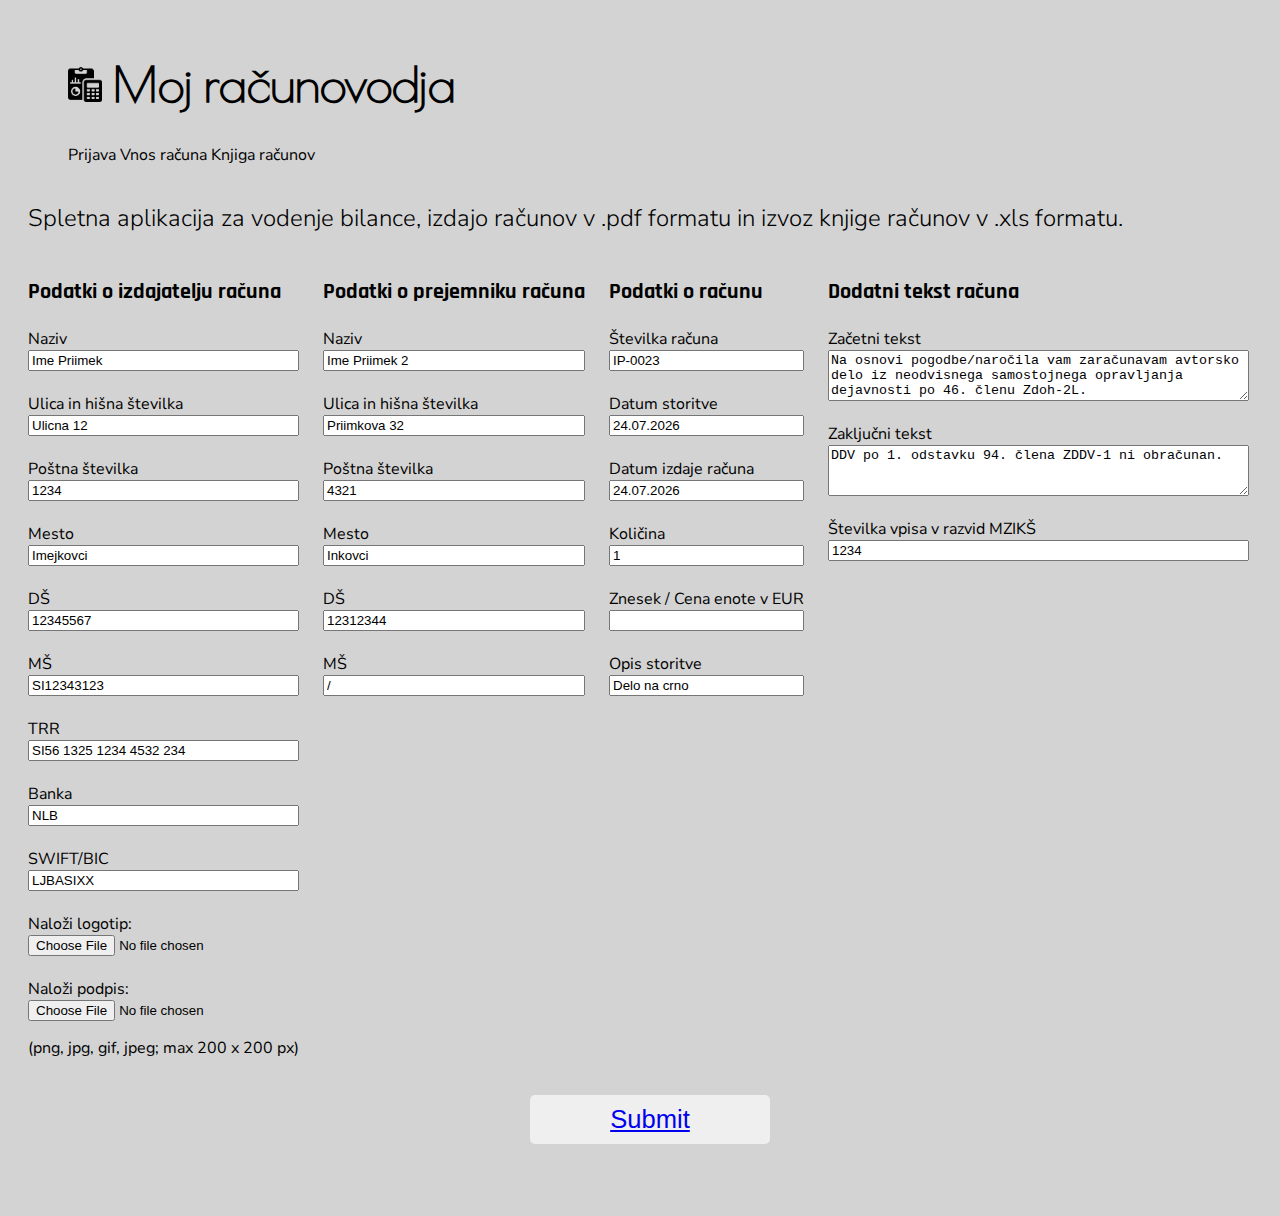
==== index.html @ 77cb7eb8 "Add files" ====
<!DOCTYPE html>
<!DOCTYPE html>
<html lang="en">
<head>
    <meta charset="UTF-8">
    <meta name="viewport" content="width=device-width, initial-scale=1.0">
    <link rel="preconnect" href="https://fonts.googleapis.com">
    <link rel="preconnect" href="https://fonts.gstatic.com" crossorigin>
    <link href="https://fonts.googleapis.com/css2?family=Nunito+Sans:wght@200;400;700&family=Poiret+One&family=Rajdhani:wght@600;700&display=swap" rel="stylesheet">
    <link rel="stylesheet" href="./assets/style.css">
    <title>Moj računovodja</title>
</head>
<body>
    <header id="menu">
        <ul>
            <li>
                <h1><img id="logo" src="./img/ikona.png" alt="Logo"> Moj računovodja</h1>
            </li>
            <li>Prijava</li>
            <li>Vnos računa</li>
            <li>Knjiga računov</li>
        </ul>
        <h2>Spletna aplikacija za vodenje bilance, izdajo računov v .pdf formatu in izvoz knjige računov v .xls 
            formatu.</h2>
    </header>
    <main id="form">
        <form action="/vnosPodatkov.js">
            <div id="podatki-izdajatelj">
                <h3>Podatki o izdajatelju računa</h3>
                <label for="naziv-izdajatelja">Naziv</label>
                <input type="text" name="izdajatelj" id="naziv-izdajatelja" value="Ime Priimek" required><br>
                <label for="ulica-izdajatelja">Ulica in hišna številka</label>
                <input type="text" name="izdajatelj" id="ulica-izdajatelja" value="Ulicna 12" required><br>
                <label for="postna-izdajatelja">Poštna številka</label>
                <input type="text" name="izdajatelj" id="postna-izdajatelja" value="1234" required><br>
                <label for="mesto-izdajatelja">Mesto</label>
                <input type="text" name="izdajatelj" id="mesto-izdajatelja" value="Imejkovci" required><br>
                <label for="davcna-izdajatelja">DŠ</label>
                <input type="text" name="izdajatelj" id="davcna-izdajatelja" value="12345567" required><br>
                <label for="maticna-izdajatelja">MŠ</label>
                <input type="text" name="izdajatelj" id="maticna-izdajatelja" value="SI12343123"><br>
                <label for="trr-izdajatelja">TRR</label>
                <input type="text" name="izdajatelj" id="trr-izdajatelja" value="SI56 1325 1234 4532 234" required><br>
                <label for="banka-izdajatelja">Banka</label>
                <input type="text" name="izdajatelj" id="banka-izdajatelja" value="NLB" required><br>
                <label for="bic-izdajatelja">SWIFT/BIC</label>
                <input type="text" name="izdajatelj" id="bic-izdajatelja" value="LJBASIXX" required><br>
                <label for="logotip-izdajatelja">Naloži logotip:</label>
                <input type="file" id="logotip-izdajatelja" name="logotip" accept=".png,.jpg,.gif,.jpeg"><br>
                <label for="podpis-izdajatelja">Naloži podpis:</label>
                <input type="file" id="podpis-izdajatelja" name="podpis" accept=".png,.jpg,.gif,.jpeg">
                <p>(png, jpg, gif, jpeg; max 200 x 200 px)</p>
            </div>
            <div id="podatki-prejemnik">
                <h3>Podatki o prejemniku računa</h3>
                <label for="naziv-prejemnika">Naziv</label>
                <input type="text" id="naziv-prejemnika" name="Prejemnik" value="Ime Priimek 2" required><br>
                <label for="ulica-prejemnika">Ulica in hišna številka</label>
                <input type="text" id="ulica-prejemnika" name="Prejemnik" value="Priimkova 32" required><br>
                <label for="postna-prejemnika">Poštna številka</label>
                <input type="text" id="postna-prejemnika" name="Prejemnik" value="4321" required><br>
                <label for="mesto-prejemnika">Mesto</label>
                <input type="text" id="mesto-prejemnika" name="Prejemnik" value="Inkovci" required><br>
                <label for="davcna-prejemnika">DŠ</label>
                <input type="text" id="davcna-prejemnika" name="Prejemnik" value="12312344" required><br>
                <label for="maticna-prejemnika">MŠ</label>
                <input type="text" id="maticna-prejemnika" name="Prejemnik" value="/">
            </div>
            <div id="podatki-racun">
                <h3>Podatki o računu</h3>
                <label for="stevilka-racun">Številka računa</label>
                <input type="text" name="Racun" id="stevilka-racun" value="IP-0023" required><br>
                <label for="datum-storitve-racun">Datum storitve</label>
                <input type="text" name="Racun" id="datum-storitve-racun" required><br>
                <label for="datum-izdaje-racun">Datum izdaje računa</label>
                <input type="text" name="Racun" id="datum-izdaje-racun" required><br>
                <label for="kolicina-racun">Količina</label>
                <input type="number" name="Racun" id="kolicina-racun" value="1" required><br>
                <label for="znesek-racun">Znesek / Cena enote v EUR</label>
                <input type="number" name="Racun" id="znesek-racun" value="123,44" required><br> <!-- KONVERTIRAJ V FLOAT Z 2 DECIMALKAMA!!! -->
                <label for="opis-racun">Opis storitve</label>
                <input type="text" name="Racun" id="opis-racun" value="Delo na crno" required><br>
            </div>
            <div id="dodatni-tekst-racun">
                <h3>Dodatni tekst računa</h3>
                <label for="zacetni-text-racun">Začetni tekst</label>
                <textarea id="zacetni-text-racun" rows="3" cols="50">Na osnovi pogodbe/naročila vam zaračunavam avtorsko delo iz neodvisnega samostojnega opravljanja dejavnosti po 46. členu Zdoh-2L.</textarea><br>
                <label for="zakljucni-text-racun">Zaključni tekst</label>
                <textarea id="zakljucni-text-racun" rows="3" cols="50">DDV po 1. odstavku 94. člena ZDDV-1 ni obračunan.</textarea><br>
                <label for="vpis-mziks-racun">Številka vpisa v razvid MZIKŠ</label>
                <input type="text" id="vpis-mziks-racun" value="1234"><br>
            </div>
        </form>
        <button type="button" id="submit" onclick="submitForm()"><a href="./invoice_template.html">Submit</a></button>
        <br>
        <br>
    </main>
    <script type="text/javascript" src="./script.js"></script>
</body>
</html>
---- assets/style.css ----
body {
    font-family: 'Nunito Sans', sans-serif;
    background-color: lightgray;
    font-size: 16px;
}

h1 {
    font-family: 'Poiret One', cursive;
    font-size: 3rem;
}

h2 {
    font-weight: 300;
}

h3 {
    font-family: 'Rajdhani', sans-serif;
    font-weight: 700;
    font-size: 1.4rem;
}

#logo {
    max-height: 2.2rem;
}

ul li {
    display: inline;
}

header,
#form {
    display: grid;
    padding-left: 20px;
}

form div {
    display: inline-grid;
}

#podatki-izdajatelj {
    padding-right: 20px;
}

#podatki-prejemnik {
    padding-right: 20px;
}

#podatki-racun {
    padding-right: 20px;
}

#dodatni-tekst-racuna {
    min-width: 400px;
}

#submit {
    width: 15rem;
    padding: 10px;
    margin: 20px auto;
    font-size: 1.6rem;
    border-radius: 5px;
    border: 0px solid;
}

#submit:hover {
    background-color: rgb(117, 228, 253);
}
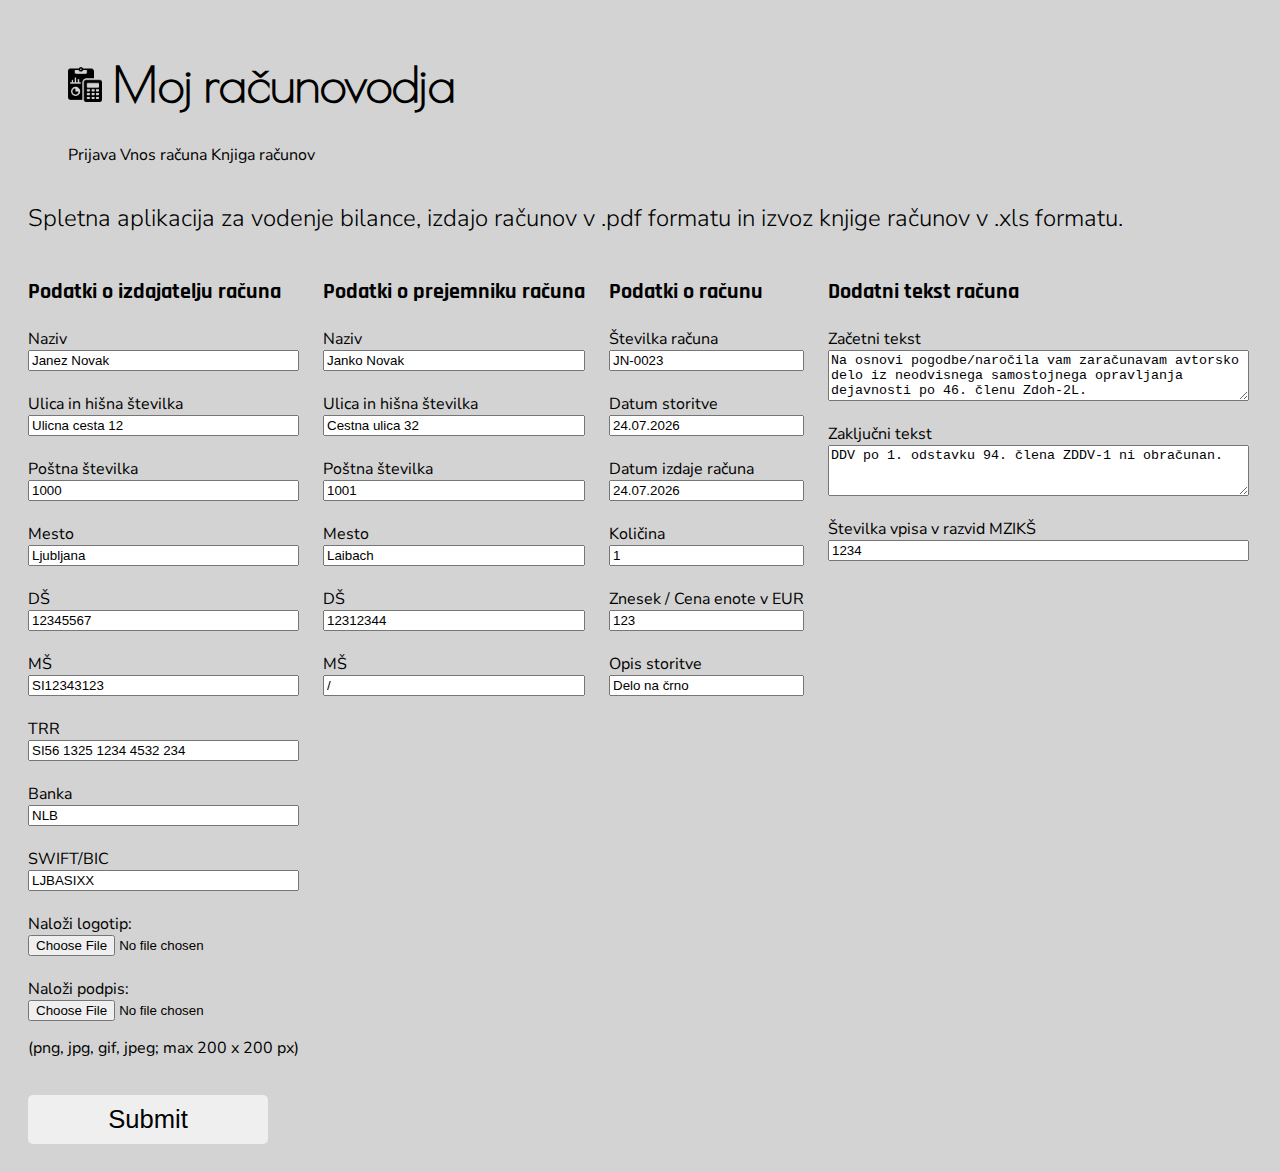
==== commit e7edb976: "Reformat code" ====
--- a/index.html
+++ b/index.html
@@ -24,76 +24,75 @@
             formatu.</h2>
     </header>
     <main id="form">
-        <form action="/vnosPodatkov.js">
+        <form action="./invoice_template.html" method="get">
             <div id="podatki-izdajatelj">
                 <h3>Podatki o izdajatelju računa</h3>
                 <label for="naziv-izdajatelja">Naziv</label>
-                <input type="text" name="izdajatelj" id="naziv-izdajatelja" value="Ime Priimek" required><br>
+                <input type="text" name="naziv-izdajatelja" id="naziv-izdajatelja" value="Janez Novak" required><br>
                 <label for="ulica-izdajatelja">Ulica in hišna številka</label>
-                <input type="text" name="izdajatelj" id="ulica-izdajatelja" value="Ulicna 12" required><br>
+                <input type="text" name="ulica-izdajatelja" id="ulica-izdajatelja" value="Ulicna cesta 12" required><br>
                 <label for="postna-izdajatelja">Poštna številka</label>
-                <input type="text" name="izdajatelj" id="postna-izdajatelja" value="1234" required><br>
+                <input type="text" name="postna-izdajatelja" id="postna-izdajatelja" value="1000" required><br>
                 <label for="mesto-izdajatelja">Mesto</label>
-                <input type="text" name="izdajatelj" id="mesto-izdajatelja" value="Imejkovci" required><br>
+                <input type="text" name="izdajatelj" id="mesto-izdajatelja" value="Ljubljana" required><br>
                 <label for="davcna-izdajatelja">DŠ</label>
-                <input type="text" name="izdajatelj" id="davcna-izdajatelja" value="12345567" required><br>
+                <input type="text" name="davcna-izdajatelja" id="davcna-izdajatelja" value="12345567" required><br>
                 <label for="maticna-izdajatelja">MŠ</label>
-                <input type="text" name="izdajatelj" id="maticna-izdajatelja" value="SI12343123"><br>
+                <input type="text" name="maticna-izdajatelja" id="maticna-izdajatelja" value="SI12343123"><br>
                 <label for="trr-izdajatelja">TRR</label>
-                <input type="text" name="izdajatelj" id="trr-izdajatelja" value="SI56 1325 1234 4532 234" required><br>
+                <input type="text" name="trr-izdajatelja" id="trr-izdajatelja" value="SI56 1325 1234 4532 234" required><br>
                 <label for="banka-izdajatelja">Banka</label>
-                <input type="text" name="izdajatelj" id="banka-izdajatelja" value="NLB" required><br>
+                <input type="text" name="banka-izdajatelja" id="banka-izdajatelja" value="NLB" required><br>
                 <label for="bic-izdajatelja">SWIFT/BIC</label>
-                <input type="text" name="izdajatelj" id="bic-izdajatelja" value="LJBASIXX" required><br>
+                <input type="text" name="bic-izdajatelja" id="bic-izdajatelja" value="LJBASIXX" required><br>
                 <label for="logotip-izdajatelja">Naloži logotip:</label>
-                <input type="file" id="logotip-izdajatelja" name="logotip" accept=".png,.jpg,.gif,.jpeg"><br>
+                <input type="file" id="logotip-izdajatelja" name="logotip-izdajatelja" accept=".png,.jpg,.gif,.jpeg"><br>
                 <label for="podpis-izdajatelja">Naloži podpis:</label>
-                <input type="file" id="podpis-izdajatelja" name="podpis" accept=".png,.jpg,.gif,.jpeg">
+                <input type="file" id="podpis-izdajatelja" name="podpis-izdajatelja" accept=".png,.jpg,.gif,.jpeg">
                 <p>(png, jpg, gif, jpeg; max 200 x 200 px)</p>
             </div>
             <div id="podatki-prejemnik">
                 <h3>Podatki o prejemniku računa</h3>
                 <label for="naziv-prejemnika">Naziv</label>
-                <input type="text" id="naziv-prejemnika" name="Prejemnik" value="Ime Priimek 2" required><br>
+                <input type="text" id="naziv-prejemnika" name="naziv-prejemnika" value="Janko Novak" required><br>
                 <label for="ulica-prejemnika">Ulica in hišna številka</label>
-                <input type="text" id="ulica-prejemnika" name="Prejemnik" value="Priimkova 32" required><br>
+                <input type="text" id="ulica-prejemnika" name="ulica-prejemnika" value="Cestna ulica 32" required><br>
                 <label for="postna-prejemnika">Poštna številka</label>
-                <input type="text" id="postna-prejemnika" name="Prejemnik" value="4321" required><br>
+                <input type="text" id="postna-prejemnika" name="postna-prejemnika" value="1001" required><br>
                 <label for="mesto-prejemnika">Mesto</label>
-                <input type="text" id="mesto-prejemnika" name="Prejemnik" value="Inkovci" required><br>
+                <input type="text" id="mesto-prejemnika" name="mesto-prejemnika" value="Laibach" required><br>
                 <label for="davcna-prejemnika">DŠ</label>
-                <input type="text" id="davcna-prejemnika" name="Prejemnik" value="12312344" required><br>
+                <input type="text" id="davcna-prejemnika" name="davcna-prejemnika" value="12312344" required><br>
                 <label for="maticna-prejemnika">MŠ</label>
-                <input type="text" id="maticna-prejemnika" name="Prejemnik" value="/">
+                <input type="text" id="maticna-prejemnika" name="maticna-prejemnika" value="/">
             </div>
             <div id="podatki-racun">
                 <h3>Podatki o računu</h3>
                 <label for="stevilka-racun">Številka računa</label>
-                <input type="text" name="Racun" id="stevilka-racun" value="IP-0023" required><br>
+                <input type="text" name="stevilka-racun" id="stevilka-racun" value="JN-0023" required><br>
                 <label for="datum-storitve-racun">Datum storitve</label>
-                <input type="text" name="Racun" id="datum-storitve-racun" required><br>
+                <input type="text" name="datum-storitve-racun" id="datum-storitve-racun" required><br>
                 <label for="datum-izdaje-racun">Datum izdaje računa</label>
-                <input type="text" name="Racun" id="datum-izdaje-racun" required><br>
+                <input type="text" name="datum-izdaje-racun" id="datum-izdaje-racun" required><br>
                 <label for="kolicina-racun">Količina</label>
-                <input type="number" name="Racun" id="kolicina-racun" value="1" required><br>
+                <input type="number" name="kolicina-racun" id="kolicina-racun" value="1" required><br>
                 <label for="znesek-racun">Znesek / Cena enote v EUR</label>
-                <input type="number" name="Racun" id="znesek-racun" value="123,44" required><br> <!-- KONVERTIRAJ V FLOAT Z 2 DECIMALKAMA!!! -->
+                <input type="number" name="znesek-racun" id="znesek-racun" value="123" required><br> <!-- KONVERTIRAJ V FLOAT Z 2 DECIMALKAMA!!! -->
                 <label for="opis-racun">Opis storitve</label>
-                <input type="text" name="Racun" id="opis-racun" value="Delo na crno" required><br>
+                <input type="text" name="opis-racun" id="opis-racun" value="Delo na črno" required><br>
             </div>
             <div id="dodatni-tekst-racun">
                 <h3>Dodatni tekst računa</h3>
                 <label for="zacetni-text-racun">Začetni tekst</label>
-                <textarea id="zacetni-text-racun" rows="3" cols="50">Na osnovi pogodbe/naročila vam zaračunavam avtorsko delo iz neodvisnega samostojnega opravljanja dejavnosti po 46. členu Zdoh-2L.</textarea><br>
+                <textarea name="zacetni-text-racun" id="zacetni-text-racun" rows="3" cols="50">Na osnovi pogodbe/naročila vam zaračunavam avtorsko delo iz neodvisnega samostojnega opravljanja dejavnosti po 46. členu Zdoh-2L.</textarea><br>
                 <label for="zakljucni-text-racun">Zaključni tekst</label>
-                <textarea id="zakljucni-text-racun" rows="3" cols="50">DDV po 1. odstavku 94. člena ZDDV-1 ni obračunan.</textarea><br>
+                <textarea name="zakljucni-text-racun" id="zakljucni-text-racun" rows="3" cols="50">DDV po 1. odstavku 94. člena ZDDV-1 ni obračunan.</textarea><br>
                 <label for="vpis-mziks-racun">Številka vpisa v razvid MZIKŠ</label>
-                <input type="text" id="vpis-mziks-racun" value="1234"><br>
+                <input type="text" name="vpis-mziks-racun" id="vpis-mziks-racun" value="1234"><br>
             </div>
+            <input type="submit" id="submit" value="Submit">
         </form>
-        <button type="button" id="submit" onclick="submitForm()"><a href="./invoice_template.html">Submit</a></button>
-        <br>
-        <br>
+
     </main>
     <script type="text/javascript" src="./script.js"></script>
 </body>
